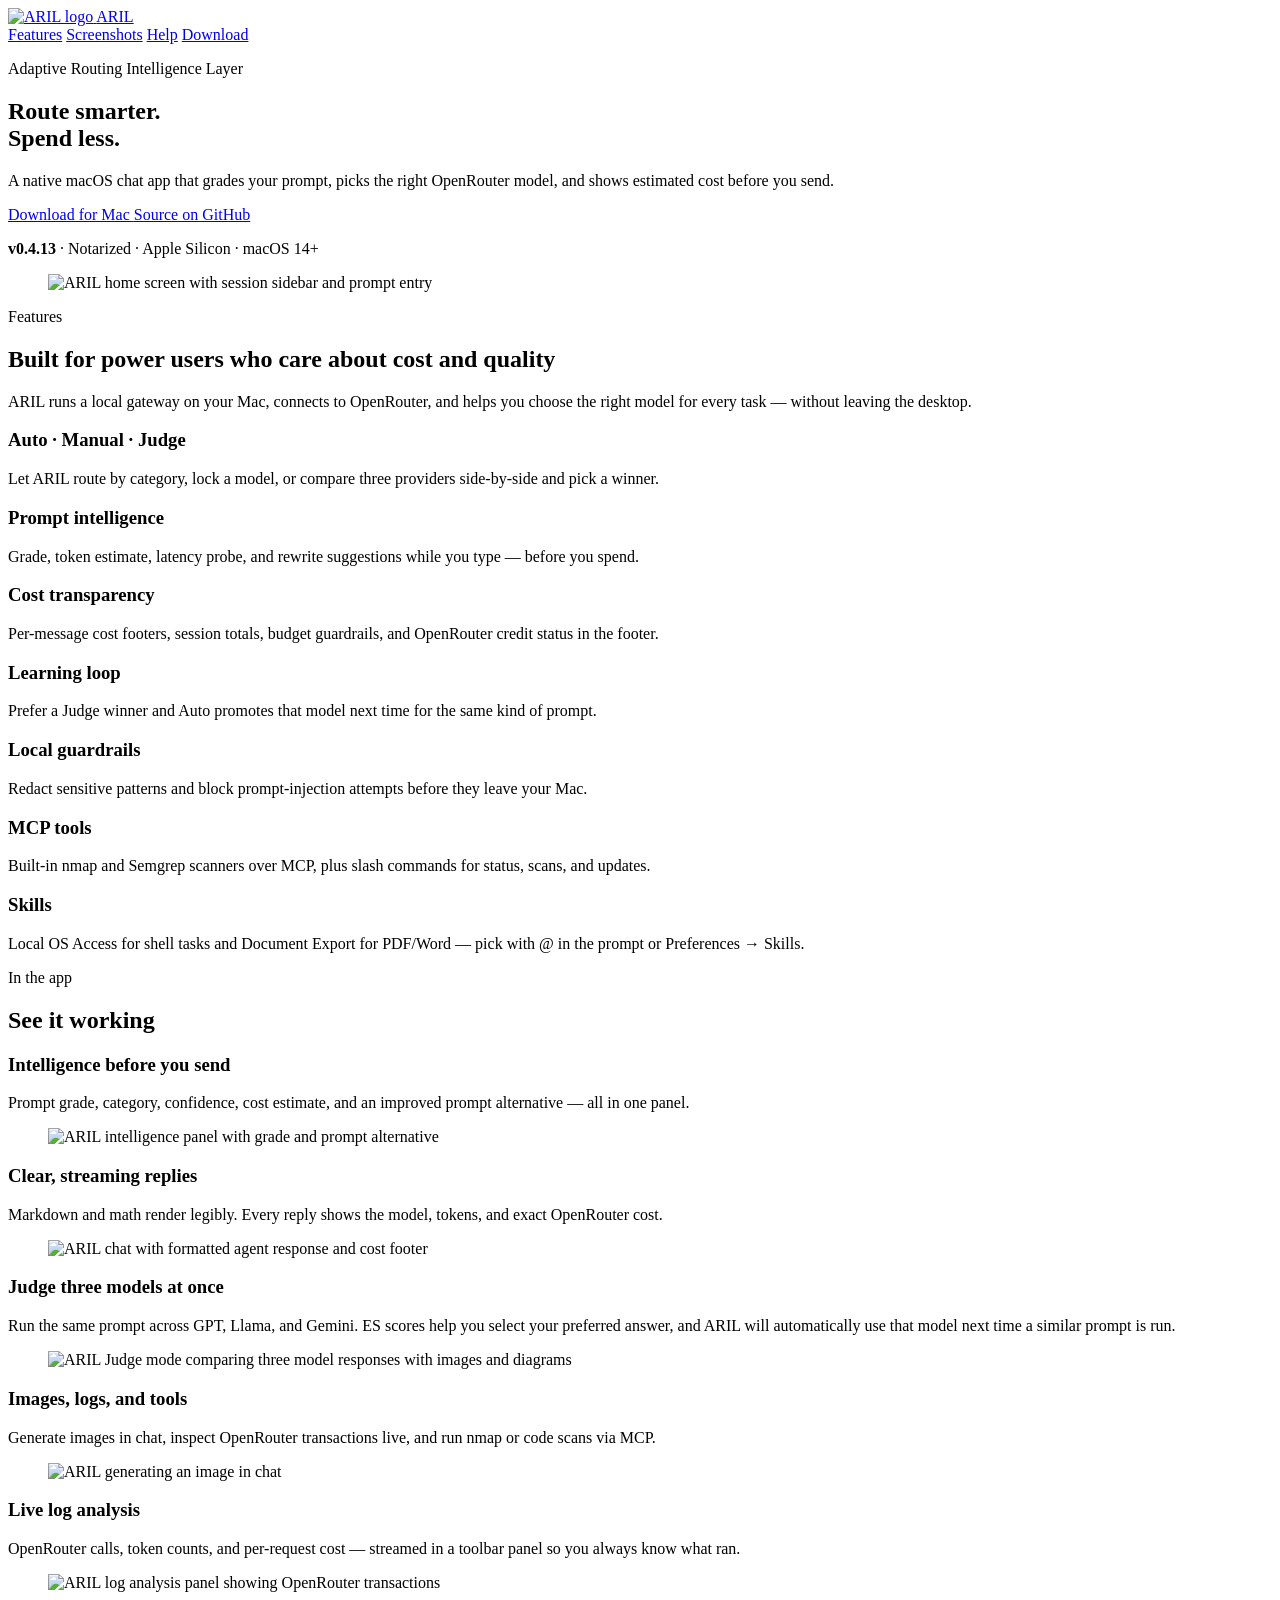
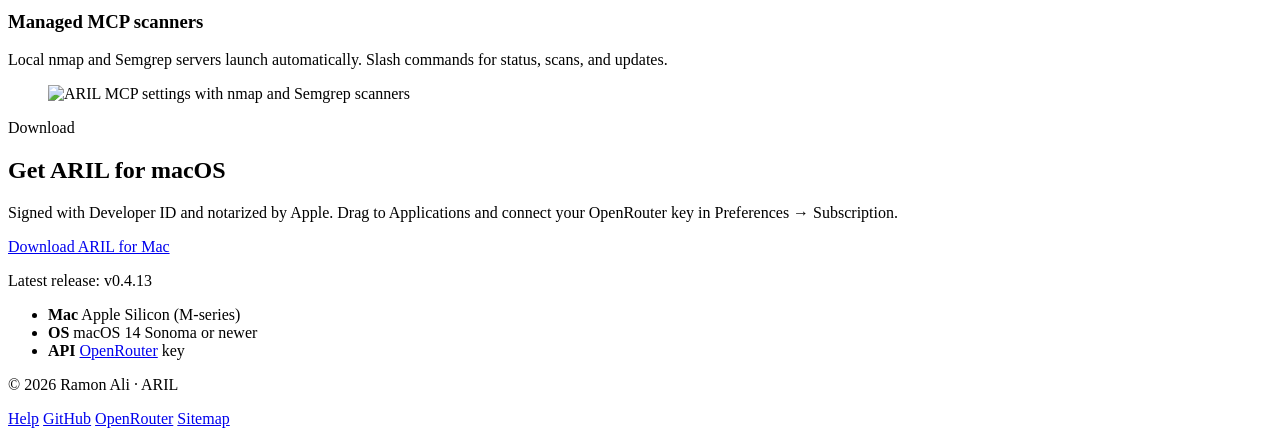
==== website/index.html @ 3b70982d "Bump to 0.4.13 with Incognito, slow-response fallback, and HTML previews. Ship sandboxed in-chat HTM" ====
<!DOCTYPE html>
<html lang="en">
<head>
  <meta charset="utf-8">
  <meta name="viewport" content="width=device-width, initial-scale=1">
  <title>ARIL — Adaptive Routing Intelligence Layer for macOS</title>
  <meta name="description" content="ARIL is a native macOS AI chat client that grades prompts, routes OpenRouter models, shows cost before you send, and includes local MCP tools. Download the notarized Apple Silicon release.">
  <meta name="keywords" content="ARIL, macOS AI chat, OpenRouter, model routing, prompt intelligence, MCP, Apple Silicon, notarized Mac app">
  <meta name="author" content="Ramon Ali">
  <meta name="robots" content="index, follow, max-image-preview:large, max-snippet:-1, max-video-preview:-1">
  <meta name="theme-color" content="#0b1220">
  <meta name="color-scheme" content="dark light">
  <link rel="canonical" href="https://aril.host/">

  <!-- Open Graph -->
  <meta property="og:site_name" content="ARIL">
  <meta property="og:locale" content="en_US">
  <meta property="og:title" content="ARIL — Adaptive Routing Intelligence Layer">
  <meta property="og:description" content="Native macOS AI chat with smart OpenRouter routing, cost transparency, prompt intelligence, and local MCP tools.">
  <meta property="og:type" content="website">
  <meta property="og:url" content="https://aril.host/">
  <meta property="og:image" content="https://aril.host/assets/screenshots/home.png">
  <meta property="og:image:secure_url" content="https://aril.host/assets/screenshots/home.png">
  <meta property="og:image:type" content="image/png">
  <meta property="og:image:width" content="1024">
  <meta property="og:image:height" content="624">
  <meta property="og:image:alt" content="ARIL home screen with session sidebar and prompt entry">

  <!-- Twitter / X -->
  <meta name="twitter:card" content="summary_large_image">
  <meta name="twitter:title" content="ARIL — Adaptive Routing Intelligence Layer">
  <meta name="twitter:description" content="Native macOS AI chat with smart OpenRouter routing, cost transparency, and local guardrails.">
  <meta name="twitter:image" content="https://aril.host/assets/screenshots/home.png">
  <meta name="twitter:image:alt" content="ARIL home screen with session sidebar and prompt entry">

  <link rel="icon" href="/assets/logo.png" type="image/png" sizes="256x256">
  <link rel="apple-touch-icon" href="/assets/logo.png">
  <link rel="sitemap" type="application/xml" title="Sitemap" href="/sitemap.xml">

  <link rel="preconnect" href="https://fonts.googleapis.com">
  <link rel="preconnect" href="https://fonts.gstatic.com" crossorigin>
  <link href="https://fonts.googleapis.com/css2?family=Inter:wght@400;500;600;700&display=swap" rel="stylesheet">
  <link rel="stylesheet" href="/css/site.css">

  <script type="application/ld+json">
  {
    "@context": "https://schema.org",
    "@graph": [
      {
        "@type": "WebSite",
        "@id": "https://aril.host/#website",
        "url": "https://aril.host/",
        "name": "ARIL",
        "description": "Adaptive Routing Intelligence Layer — native macOS AI chat with OpenRouter routing and cost transparency.",
        "publisher": { "@id": "https://aril.host/#organization" },
        "inLanguage": "en-US"
      },
      {
        "@type": "Organization",
        "@id": "https://aril.host/#organization",
        "name": "ARIL",
        "url": "https://aril.host/",
        "logo": {
          "@type": "ImageObject",
          "url": "https://aril.host/assets/logo.png",
          "width": 256,
          "height": 256
        },
        "sameAs": [
          "https://github.com/fizzball/ARIL"
        ]
      },
      {
        "@type": "SoftwareApplication",
        "@id": "https://aril.host/#app",
        "name": "ARIL",
        "alternateName": "Adaptive Routing Intelligence Layer",
        "applicationCategory": "DeveloperApplication",
        "applicationSubCategory": "AI Chat Client",
        "operatingSystem": "macOS 14 or later (Apple Silicon)",
        "url": "https://aril.host/",
        "downloadUrl": "https://aril.host/downloads/ARIL-latest.dmg",
        "screenshot": [
          "https://aril.host/assets/screenshots/home.png",
          "https://aril.host/assets/screenshots/intelligence.png",
          "https://aril.host/assets/screenshots/chat.png"
        ],
        "image": "https://aril.host/assets/screenshots/home.png",
        "description": "Native macOS chat client that grades prompts, routes OpenRouter models, shows estimated cost before you send, and includes local MCP tools.",
        "author": {
          "@type": "Person",
          "name": "Ramon Ali"
        },
        "offers": {
          "@type": "Offer",
          "price": "0",
          "priceCurrency": "USD",
          "availability": "https://schema.org/InStock",
          "url": "https://aril.host/downloads/ARIL-latest.dmg"
        },
        "softwareRequirements": "OpenRouter API key"
      }
    ]
  }
  </script>
</head>
<body>
  <header class="site-header">
    <div class="container">
      <a class="brand" href="/">
        <img src="/assets/logo.png" width="32" height="32" alt="ARIL logo">
        <span>ARIL</span>
      </a>
      <nav class="nav-actions" aria-label="Primary">
        <a class="nav-link hide-mobile" href="#features">Features</a>
        <a class="nav-link hide-mobile" href="#screenshots">Screenshots</a>
        <a class="nav-link hide-mobile" href="/help/">Help</a>
        <a class="btn btn-primary" href="#download" id="nav-download">Download</a>
      </nav>
    </div>
  </header>

  <main>
    <section class="hero">
      <div class="container hero-grid">
        <div class="hero-copy">
          <p class="hero-tagline">Adaptive Routing Intelligence Layer</p>
          <h1>Route smarter.<br>Spend less.</h1>
          <p class="hero-lead">
            A native macOS chat app that grades your prompt, picks the right OpenRouter model,
            and shows estimated cost before you send.
          </p>
          <div class="hero-cta">
            <a class="btn btn-primary" href="/downloads/ARIL-latest.dmg" id="hero-download">
              Download for Mac
            </a>
            <a class="btn btn-ghost" href="https://github.com/fizzball/ARIL" target="_blank" rel="noopener">Source on GitHub</a>
          </div>
          <p class="hero-meta">
            <strong id="version-label">v0.4.13</strong> · Notarized · Apple Silicon · macOS 14+
          </p>
        </div>
        <figure class="hero-shot">
          <img src="/assets/screenshots/home.png" alt="ARIL home screen with session sidebar and prompt entry" width="1280" height="800" loading="eager">
        </figure>
      </div>
    </section>

    <section id="features">
      <div class="container">
        <p class="section-label">Features</p>
        <h2 class="section-title">Built for power users who care about cost and quality</h2>
        <p class="section-lead">
          ARIL runs a local gateway on your Mac, connects to OpenRouter, and helps you choose
          the right model for every task — without leaving the desktop.
        </p>
        <div class="features-grid">
          <article class="feature-card">
            <h3>Auto · Manual · Judge</h3>
            <p>Let ARIL route by category, lock a model, or compare three providers side-by-side and pick a winner.</p>
          </article>
          <article class="feature-card">
            <h3>Prompt intelligence</h3>
            <p>Grade, token estimate, latency probe, and rewrite suggestions while you type — before you spend.</p>
          </article>
          <article class="feature-card">
            <h3>Cost transparency</h3>
            <p>Per-message cost footers, session totals, budget guardrails, and OpenRouter credit status in the footer.</p>
          </article>
          <article class="feature-card">
            <h3>Learning loop</h3>
            <p>Prefer a Judge winner and Auto promotes that model next time for the same kind of prompt.</p>
          </article>
          <article class="feature-card">
            <h3>Local guardrails</h3>
            <p>Redact sensitive patterns and block prompt-injection attempts before they leave your Mac.</p>
          </article>
          <article class="feature-card">
            <h3>MCP tools</h3>
            <p>Built-in nmap and Semgrep scanners over MCP, plus slash commands for status, scans, and updates.</p>
          </article>
          <article class="feature-card">
            <h3>Skills</h3>
            <p>Local OS Access for shell tasks and Document Export for PDF/Word — pick with @ in the prompt or Preferences → Skills.</p>
          </article>
        </div>
      </div>
    </section>

    <section id="screenshots">
      <div class="container">
        <p class="section-label">In the app</p>
        <h2 class="section-title">See it working</h2>

        <div class="showcase">
          <div class="showcase-copy">
            <h3>Intelligence before you send</h3>
            <p>Prompt grade, category, confidence, cost estimate, and an improved prompt alternative — all in one panel.</p>
          </div>
          <figure class="showcase-shot">
            <img src="/assets/screenshots/intelligence.png" alt="ARIL intelligence panel with grade and prompt alternative" loading="lazy">
          </figure>
        </div>

        <div class="showcase">
          <div class="showcase-copy">
            <h3>Clear, streaming replies</h3>
            <p>Markdown and math render legibly. Every reply shows the model, tokens, and exact OpenRouter cost.</p>
          </div>
          <figure class="showcase-shot">
            <img src="/assets/screenshots/chat.png" alt="ARIL chat with formatted agent response and cost footer" loading="lazy">
          </figure>
        </div>

        <div class="showcase">
          <div class="showcase-copy">
            <h3>Judge three models at once</h3>
            <p>Run the same prompt across GPT, Llama, and Gemini. ES scores help you select your preferred answer, and ARIL will automatically use that model next time a similar prompt is run.</p>
          </div>
          <figure class="showcase-shot">
            <img src="/assets/screenshots/judge.png?v=2" alt="ARIL Judge mode comparing three model responses with images and diagrams" loading="lazy">
          </figure>
        </div>

        <div class="showcase">
          <div class="showcase-copy">
            <h3>Images, logs, and tools</h3>
            <p>Generate images in chat, inspect OpenRouter transactions live, and run nmap or code scans via MCP.</p>
          </div>
          <figure class="showcase-shot">
            <img src="/assets/screenshots/images.png" alt="ARIL generating an image in chat" loading="lazy">
          </figure>
        </div>

        <div class="showcase">
          <div class="showcase-copy">
            <h3>Live log analysis</h3>
            <p>OpenRouter calls, token counts, and per-request cost — streamed in a toolbar panel so you always know what ran.</p>
          </div>
          <figure class="showcase-shot">
            <img src="/assets/screenshots/log-analysis.png" alt="ARIL log analysis panel showing OpenRouter transactions" loading="lazy">
          </figure>
        </div>

        <div class="showcase">
          <div class="showcase-copy">
            <h3>Managed MCP scanners</h3>
            <p>Local nmap and Semgrep servers launch automatically. Slash commands for status, scans, and updates.</p>
          </div>
          <figure class="showcase-shot">
            <img src="/assets/screenshots/mcp.png" alt="ARIL MCP settings with nmap and Semgrep scanners" loading="lazy">
          </figure>
        </div>
      </div>
    </section>

    <section class="download-band" id="download">
      <div class="container">
        <p class="section-label">Download</p>
        <h2 class="section-title">Get ARIL for macOS</h2>
        <p class="section-lead">
          Signed with Developer ID and notarized by Apple. Drag to Applications and connect
          your OpenRouter key in Preferences → Subscription.
        </p>
        <a class="btn btn-primary" href="/downloads/ARIL-latest.dmg" id="footer-download">
          Download ARIL for Mac
        </a>
        <p class="download-version">
          Latest release: <span id="download-version">v0.4.13</span>
        </p>
        <ul class="requirements">
          <li><strong>Mac</strong> Apple Silicon (M-series)</li>
          <li><strong>OS</strong> macOS 14 Sonoma or newer</li>
          <li><strong>API</strong> <a href="https://openrouter.ai/keys" target="_blank" rel="noopener">OpenRouter</a> key</li>
        </ul>
      </div>
    </section>
  </main>

  <footer class="site-footer">
    <div class="container footer-inner">
      <p>© 2026 Ramon Ali · ARIL</p>
      <nav class="footer-links" aria-label="Footer">
        <a href="/help/">Help</a>
        <a href="https://github.com/fizzball/ARIL" target="_blank" rel="noopener">GitHub</a>
        <a href="https://openrouter.ai" target="_blank" rel="noopener">OpenRouter</a>
        <a href="/sitemap.xml">Sitemap</a>
      </nav>
    </div>
  </footer>

  <script>
    fetch('/downloads/latest.json')
      .then(r => r.ok ? r.json() : null)
      .then(data => {
        if (!data || !data.version) return;
        const v = 'v' + data.version;
        document.getElementById('version-label').textContent = v;
        document.getElementById('download-version').textContent = v;
      })
      .catch(() => {});
  </script>
</body>
</html>
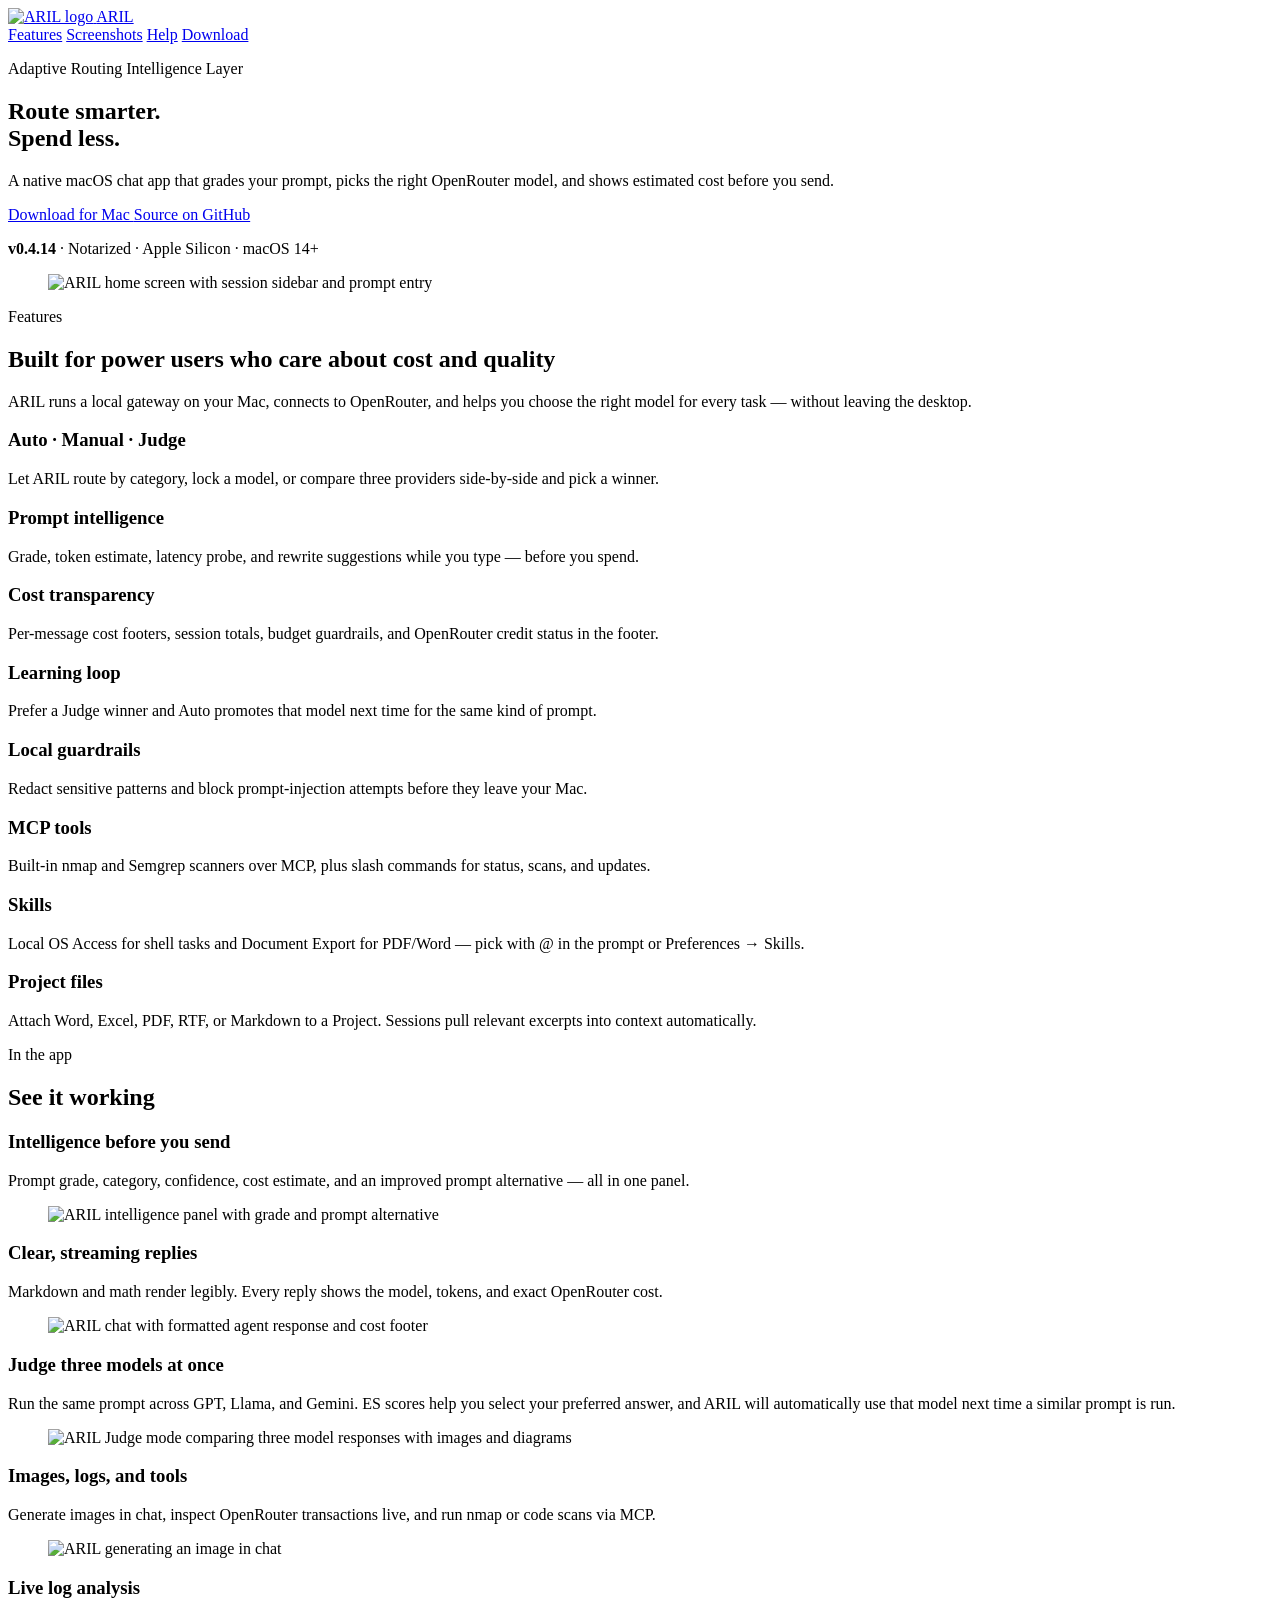
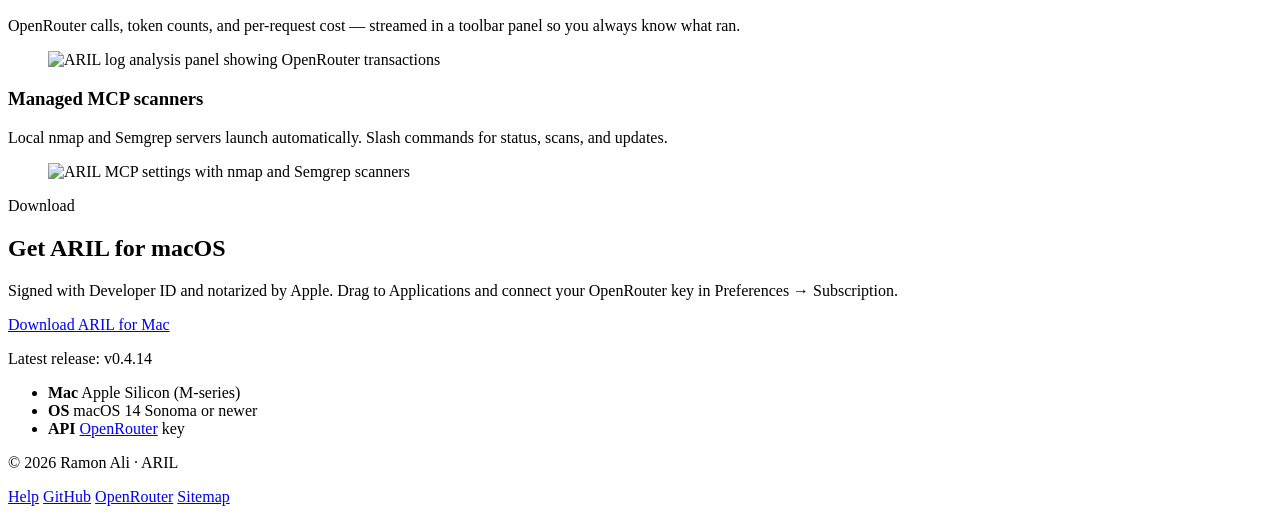
==== commit 1459bd7a: "Update aril.host for notarized 0.4.14 and Project files. Refresh version metadata, document project " ====
--- a/website/index.html
+++ b/website/index.html
@@ -19,8 +19,8 @@
   <meta property="og:description" content="Native macOS AI chat with smart OpenRouter routing, cost transparency, prompt intelligence, and local MCP tools.">
   <meta property="og:type" content="website">
   <meta property="og:url" content="https://aril.host/">
-  <meta property="og:image" content="https://aril.host/assets/screenshots/home.png">
-  <meta property="og:image:secure_url" content="https://aril.host/assets/screenshots/home.png">
+  <meta property="og:image" content="https://aril.host/assets/screenshots/home.jpg">
+  <meta property="og:image:secure_url" content="https://aril.host/assets/screenshots/home.jpg">
   <meta property="og:image:type" content="image/png">
   <meta property="og:image:width" content="1024">
   <meta property="og:image:height" content="624">
@@ -30,7 +30,7 @@
   <meta name="twitter:card" content="summary_large_image">
   <meta name="twitter:title" content="ARIL — Adaptive Routing Intelligence Layer">
   <meta name="twitter:description" content="Native macOS AI chat with smart OpenRouter routing, cost transparency, and local guardrails.">
-  <meta name="twitter:image" content="https://aril.host/assets/screenshots/home.png">
+  <meta name="twitter:image" content="https://aril.host/assets/screenshots/home.jpg">
   <meta name="twitter:image:alt" content="ARIL home screen with session sidebar and prompt entry">
 
   <link rel="icon" href="/assets/logo.png" type="image/png" sizes="256x256">
@@ -81,11 +81,11 @@
         "url": "https://aril.host/",
         "downloadUrl": "https://aril.host/downloads/ARIL-latest.dmg",
         "screenshot": [
-          "https://aril.host/assets/screenshots/home.png",
-          "https://aril.host/assets/screenshots/intelligence.png",
-          "https://aril.host/assets/screenshots/chat.png"
+          "https://aril.host/assets/screenshots/home.jpg",
+          "https://aril.host/assets/screenshots/intelligence.jpg",
+          "https://aril.host/assets/screenshots/chat.jpg"
         ],
-        "image": "https://aril.host/assets/screenshots/home.png",
+        "image": "https://aril.host/assets/screenshots/home.jpg",
         "description": "Native macOS chat client that grades prompts, routes OpenRouter models, shows estimated cost before you send, and includes local MCP tools.",
         "author": {
           "@type": "Person",
@@ -137,11 +137,11 @@
             <a class="btn btn-ghost" href="https://github.com/fizzball/ARIL" target="_blank" rel="noopener">Source on GitHub</a>
           </div>
           <p class="hero-meta">
-            <strong id="version-label">v0.4.13</strong> · Notarized · Apple Silicon · macOS 14+
+            <strong id="version-label">v0.4.14</strong> · Notarized · Apple Silicon · macOS 14+
           </p>
         </div>
         <figure class="hero-shot">
-          <img src="/assets/screenshots/home.png" alt="ARIL home screen with session sidebar and prompt entry" width="1280" height="800" loading="eager">
+          <img src="/assets/screenshots/home.jpg" alt="ARIL home screen with session sidebar and prompt entry" width="1280" height="800" loading="eager">
         </figure>
       </div>
     </section>
@@ -183,6 +183,10 @@
             <h3>Skills</h3>
             <p>Local OS Access for shell tasks and Document Export for PDF/Word — pick with @ in the prompt or Preferences → Skills.</p>
           </article>
+          <article class="feature-card">
+            <h3>Project files</h3>
+            <p>Attach Word, Excel, PDF, RTF, or Markdown to a Project. Sessions pull relevant excerpts into context automatically.</p>
+          </article>
         </div>
       </div>
     </section>
@@ -198,7 +202,7 @@
             <p>Prompt grade, category, confidence, cost estimate, and an improved prompt alternative — all in one panel.</p>
           </div>
           <figure class="showcase-shot">
-            <img src="/assets/screenshots/intelligence.png" alt="ARIL intelligence panel with grade and prompt alternative" loading="lazy">
+            <img src="/assets/screenshots/intelligence.jpg" alt="ARIL intelligence panel with grade and prompt alternative" loading="lazy">
           </figure>
         </div>
 
@@ -208,7 +212,7 @@
             <p>Markdown and math render legibly. Every reply shows the model, tokens, and exact OpenRouter cost.</p>
           </div>
           <figure class="showcase-shot">
-            <img src="/assets/screenshots/chat.png" alt="ARIL chat with formatted agent response and cost footer" loading="lazy">
+            <img src="/assets/screenshots/chat.jpg" alt="ARIL chat with formatted agent response and cost footer" loading="lazy">
           </figure>
         </div>
 
@@ -218,7 +222,7 @@
             <p>Run the same prompt across GPT, Llama, and Gemini. ES scores help you select your preferred answer, and ARIL will automatically use that model next time a similar prompt is run.</p>
           </div>
           <figure class="showcase-shot">
-            <img src="/assets/screenshots/judge.png?v=2" alt="ARIL Judge mode comparing three model responses with images and diagrams" loading="lazy">
+            <img src="/assets/screenshots/judge.jpg?v=2" alt="ARIL Judge mode comparing three model responses with images and diagrams" loading="lazy">
           </figure>
         </div>
 
@@ -228,7 +232,7 @@
             <p>Generate images in chat, inspect OpenRouter transactions live, and run nmap or code scans via MCP.</p>
           </div>
           <figure class="showcase-shot">
-            <img src="/assets/screenshots/images.png" alt="ARIL generating an image in chat" loading="lazy">
+            <img src="/assets/screenshots/images.jpg" alt="ARIL generating an image in chat" loading="lazy">
           </figure>
         </div>
 
@@ -238,7 +242,7 @@
             <p>OpenRouter calls, token counts, and per-request cost — streamed in a toolbar panel so you always know what ran.</p>
           </div>
           <figure class="showcase-shot">
-            <img src="/assets/screenshots/log-analysis.png" alt="ARIL log analysis panel showing OpenRouter transactions" loading="lazy">
+            <img src="/assets/screenshots/log-analysis.jpg" alt="ARIL log analysis panel showing OpenRouter transactions" loading="lazy">
           </figure>
         </div>
 
@@ -248,7 +252,7 @@
             <p>Local nmap and Semgrep servers launch automatically. Slash commands for status, scans, and updates.</p>
           </div>
           <figure class="showcase-shot">
-            <img src="/assets/screenshots/mcp.png" alt="ARIL MCP settings with nmap and Semgrep scanners" loading="lazy">
+            <img src="/assets/screenshots/mcp.jpg" alt="ARIL MCP settings with nmap and Semgrep scanners" loading="lazy">
           </figure>
         </div>
       </div>
@@ -266,7 +270,7 @@
           Download ARIL for Mac
         </a>
         <p class="download-version">
-          Latest release: <span id="download-version">v0.4.13</span>
+          Latest release: <span id="download-version">v0.4.14</span>
         </p>
         <ul class="requirements">
           <li><strong>Mac</strong> Apple Silicon (M-series)</li>
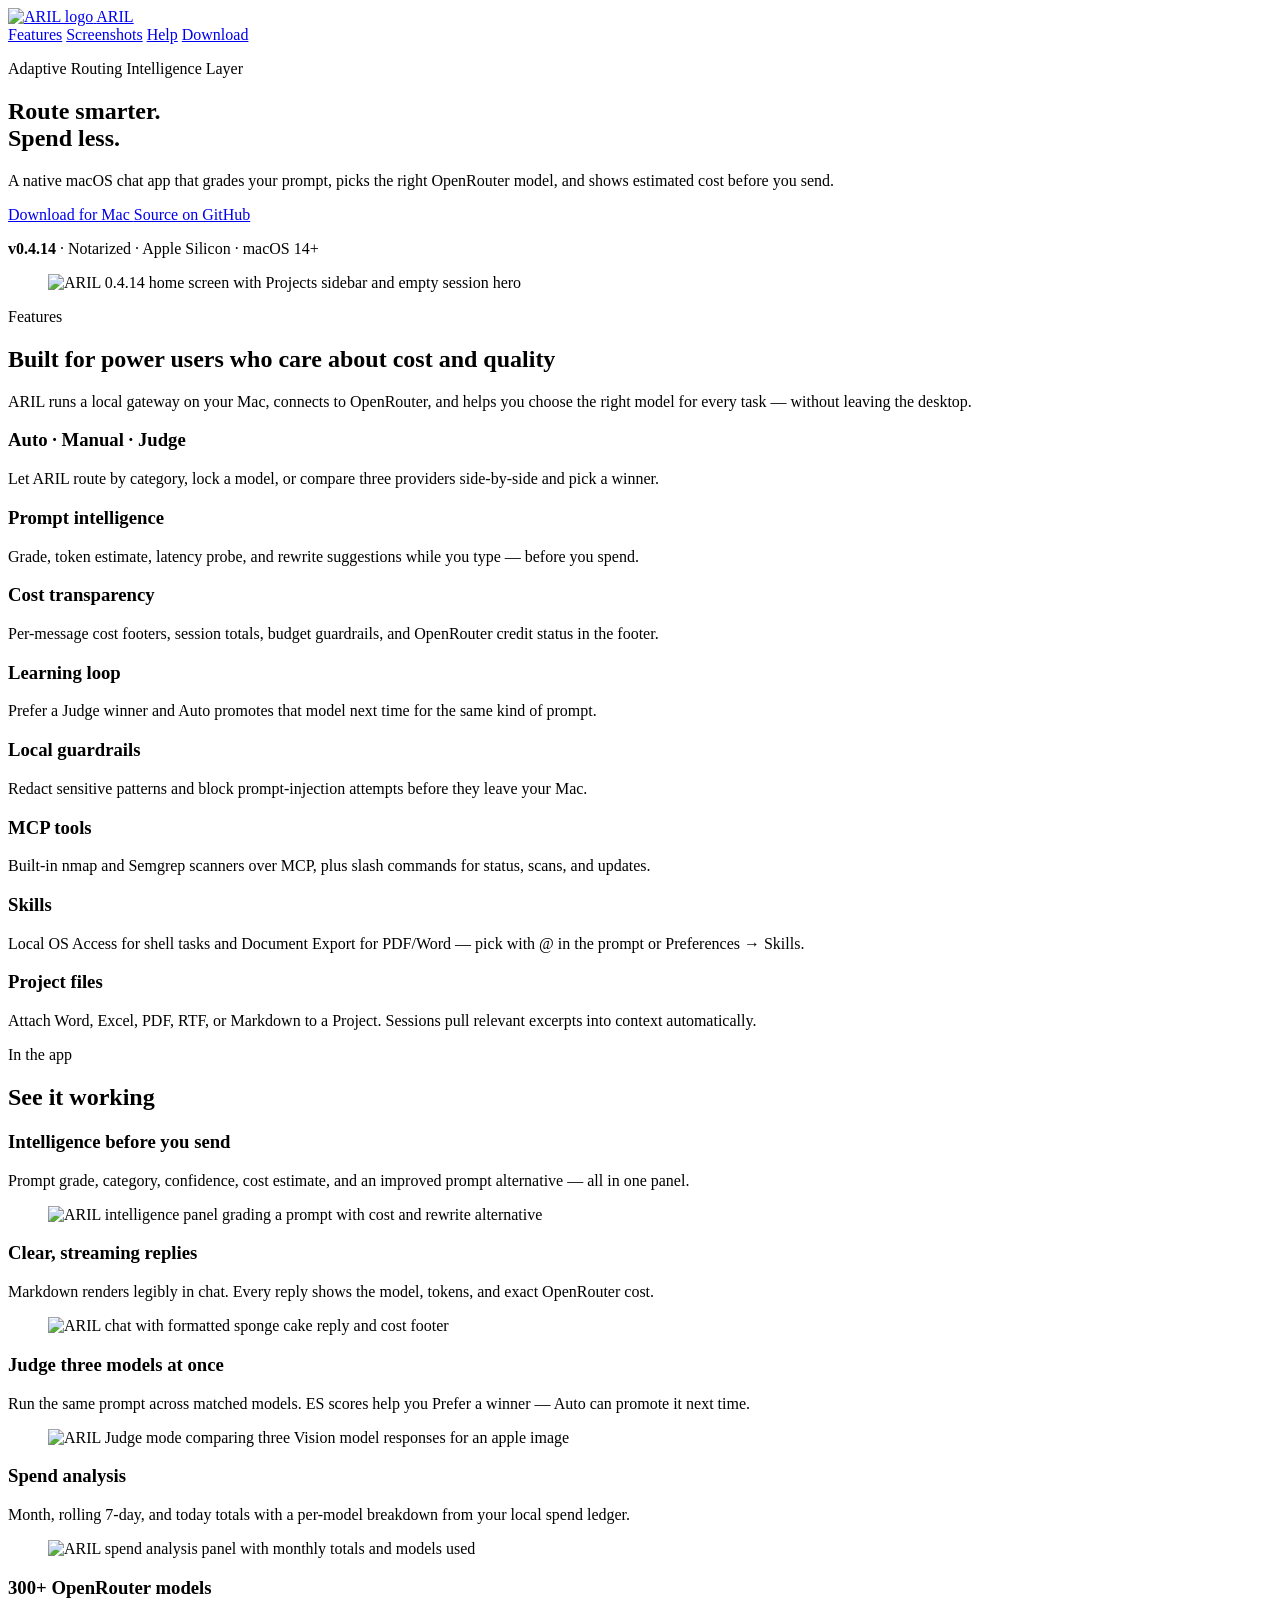
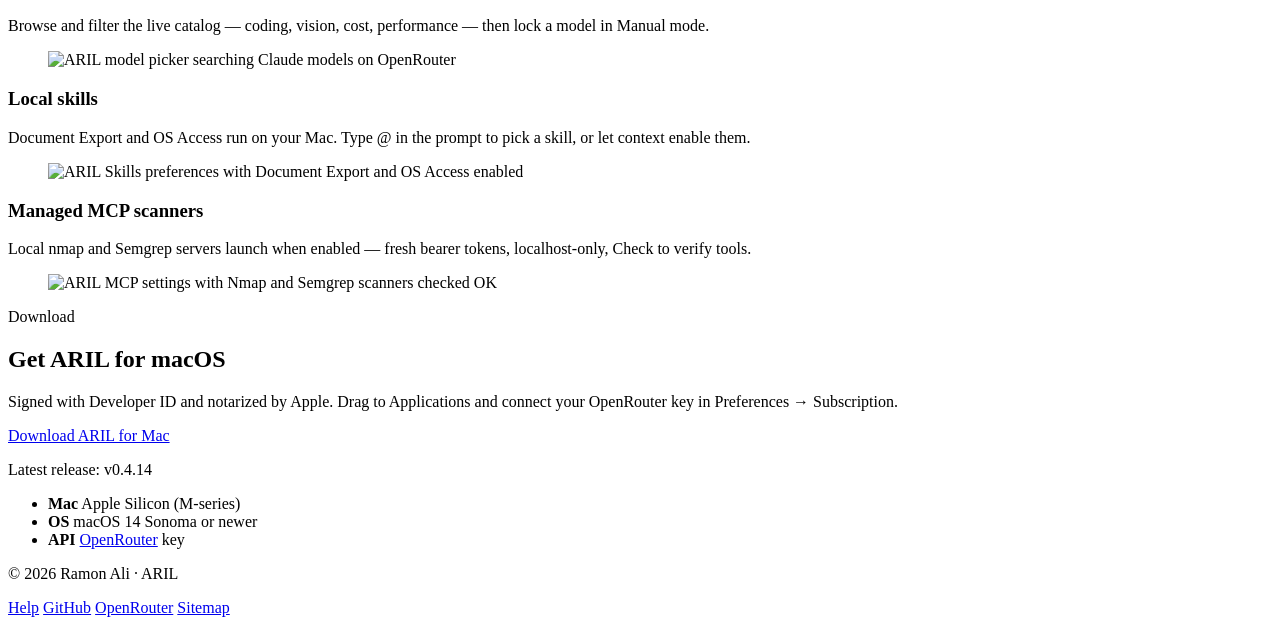
==== commit 61662cb2: "Refresh aril.host screenshots for ARIL 0.4.14. Replace showcase images with current product UI and a" ====
--- a/website/index.html
+++ b/website/index.html
@@ -21,17 +21,17 @@
   <meta property="og:url" content="https://aril.host/">
   <meta property="og:image" content="https://aril.host/assets/screenshots/home.jpg">
   <meta property="og:image:secure_url" content="https://aril.host/assets/screenshots/home.jpg">
-  <meta property="og:image:type" content="image/png">
+  <meta property="og:image:type" content="image/jpeg">
   <meta property="og:image:width" content="1024">
-  <meta property="og:image:height" content="624">
-  <meta property="og:image:alt" content="ARIL home screen with session sidebar and prompt entry">
+  <meta property="og:image:height" content="642">
+  <meta property="og:image:alt" content="ARIL 0.4.14 home screen with Projects sidebar and empty session hero">
 
   <!-- Twitter / X -->
   <meta name="twitter:card" content="summary_large_image">
   <meta name="twitter:title" content="ARIL — Adaptive Routing Intelligence Layer">
   <meta name="twitter:description" content="Native macOS AI chat with smart OpenRouter routing, cost transparency, and local guardrails.">
   <meta name="twitter:image" content="https://aril.host/assets/screenshots/home.jpg">
-  <meta name="twitter:image:alt" content="ARIL home screen with session sidebar and prompt entry">
+  <meta name="twitter:image:alt" content="ARIL 0.4.14 home screen with Projects sidebar and empty session hero">
 
   <link rel="icon" href="/assets/logo.png" type="image/png" sizes="256x256">
   <link rel="apple-touch-icon" href="/assets/logo.png">
@@ -83,9 +83,15 @@
         "screenshot": [
           "https://aril.host/assets/screenshots/home.jpg",
           "https://aril.host/assets/screenshots/intelligence.jpg",
-          "https://aril.host/assets/screenshots/chat.jpg"
+          "https://aril.host/assets/screenshots/chat.jpg",
+          "https://aril.host/assets/screenshots/judge.jpg",
+          "https://aril.host/assets/screenshots/spend.jpg",
+          "https://aril.host/assets/screenshots/models.jpg",
+          "https://aril.host/assets/screenshots/skills.jpg",
+          "https://aril.host/assets/screenshots/mcp.jpg"
         ],
         "image": "https://aril.host/assets/screenshots/home.jpg",
+        "softwareVersion": "0.4.14",
         "description": "Native macOS chat client that grades prompts, routes OpenRouter models, shows estimated cost before you send, and includes local MCP tools.",
         "author": {
           "@type": "Person",
@@ -141,7 +147,7 @@
           </p>
         </div>
         <figure class="hero-shot">
-          <img src="/assets/screenshots/home.jpg" alt="ARIL home screen with session sidebar and prompt entry" width="1280" height="800" loading="eager">
+          <img src="/assets/screenshots/home.jpg?v=0414" alt="ARIL 0.4.14 home screen with Projects sidebar and empty session hero" width="1024" height="642" loading="eager">
         </figure>
       </div>
     </section>
@@ -202,57 +208,67 @@
             <p>Prompt grade, category, confidence, cost estimate, and an improved prompt alternative — all in one panel.</p>
           </div>
           <figure class="showcase-shot">
-            <img src="/assets/screenshots/intelligence.jpg" alt="ARIL intelligence panel with grade and prompt alternative" loading="lazy">
+            <img src="/assets/screenshots/intelligence.jpg?v=0414" alt="ARIL intelligence panel grading a prompt with cost and rewrite alternative" loading="lazy" width="1024" height="642">
           </figure>
         </div>
 
         <div class="showcase">
           <div class="showcase-copy">
             <h3>Clear, streaming replies</h3>
-            <p>Markdown and math render legibly. Every reply shows the model, tokens, and exact OpenRouter cost.</p>
-          </div>
-          <figure class="showcase-shot">
-            <img src="/assets/screenshots/chat.jpg" alt="ARIL chat with formatted agent response and cost footer" loading="lazy">
+            <p>Markdown renders legibly in chat. Every reply shows the model, tokens, and exact OpenRouter cost.</p>
+          </div>
+          <figure class="showcase-shot">
+            <img src="/assets/screenshots/chat.jpg?v=0414" alt="ARIL chat with formatted sponge cake reply and cost footer" loading="lazy" width="1024" height="642">
           </figure>
         </div>
 
         <div class="showcase">
           <div class="showcase-copy">
             <h3>Judge three models at once</h3>
-            <p>Run the same prompt across GPT, Llama, and Gemini. ES scores help you select your preferred answer, and ARIL will automatically use that model next time a similar prompt is run.</p>
-          </div>
-          <figure class="showcase-shot">
-            <img src="/assets/screenshots/judge.jpg?v=2" alt="ARIL Judge mode comparing three model responses with images and diagrams" loading="lazy">
-          </figure>
-        </div>
-
-        <div class="showcase">
-          <div class="showcase-copy">
-            <h3>Images, logs, and tools</h3>
-            <p>Generate images in chat, inspect OpenRouter transactions live, and run nmap or code scans via MCP.</p>
-          </div>
-          <figure class="showcase-shot">
-            <img src="/assets/screenshots/images.jpg" alt="ARIL generating an image in chat" loading="lazy">
-          </figure>
-        </div>
-
-        <div class="showcase">
-          <div class="showcase-copy">
-            <h3>Live log analysis</h3>
-            <p>OpenRouter calls, token counts, and per-request cost — streamed in a toolbar panel so you always know what ran.</p>
-          </div>
-          <figure class="showcase-shot">
-            <img src="/assets/screenshots/log-analysis.jpg" alt="ARIL log analysis panel showing OpenRouter transactions" loading="lazy">
+            <p>Run the same prompt across matched models. ES scores help you Prefer a winner — Auto can promote it next time.</p>
+          </div>
+          <figure class="showcase-shot">
+            <img src="/assets/screenshots/judge.jpg?v=0414" alt="ARIL Judge mode comparing three Vision model responses for an apple image" loading="lazy" width="1024" height="642">
+          </figure>
+        </div>
+
+        <div class="showcase">
+          <div class="showcase-copy">
+            <h3>Spend analysis</h3>
+            <p>Month, rolling 7-day, and today totals with a per-model breakdown from your local spend ledger.</p>
+          </div>
+          <figure class="showcase-shot">
+            <img src="/assets/screenshots/spend.jpg?v=0414" alt="ARIL spend analysis panel with monthly totals and models used" loading="lazy" width="1024" height="642">
+          </figure>
+        </div>
+
+        <div class="showcase">
+          <div class="showcase-copy">
+            <h3>300+ OpenRouter models</h3>
+            <p>Browse and filter the live catalog — coding, vision, cost, performance — then lock a model in Manual mode.</p>
+          </div>
+          <figure class="showcase-shot">
+            <img src="/assets/screenshots/models.jpg?v=0414" alt="ARIL model picker searching Claude models on OpenRouter" loading="lazy" width="1024" height="642">
+          </figure>
+        </div>
+
+        <div class="showcase">
+          <div class="showcase-copy">
+            <h3>Local skills</h3>
+            <p>Document Export and OS Access run on your Mac. Type @ in the prompt to pick a skill, or let context enable them.</p>
+          </div>
+          <figure class="showcase-shot">
+            <img src="/assets/screenshots/skills.jpg?v=0414" alt="ARIL Skills preferences with Document Export and OS Access enabled" loading="lazy" width="721" height="782">
           </figure>
         </div>
 
         <div class="showcase">
           <div class="showcase-copy">
             <h3>Managed MCP scanners</h3>
-            <p>Local nmap and Semgrep servers launch automatically. Slash commands for status, scans, and updates.</p>
-          </div>
-          <figure class="showcase-shot">
-            <img src="/assets/screenshots/mcp.jpg" alt="ARIL MCP settings with nmap and Semgrep scanners" loading="lazy">
+            <p>Local nmap and Semgrep servers launch when enabled — fresh bearer tokens, localhost-only, Check to verify tools.</p>
+          </div>
+          <figure class="showcase-shot">
+            <img src="/assets/screenshots/mcp.jpg?v=0414" alt="ARIL MCP settings with Nmap and Semgrep scanners checked OK" loading="lazy" width="721" height="782">
           </figure>
         </div>
       </div>
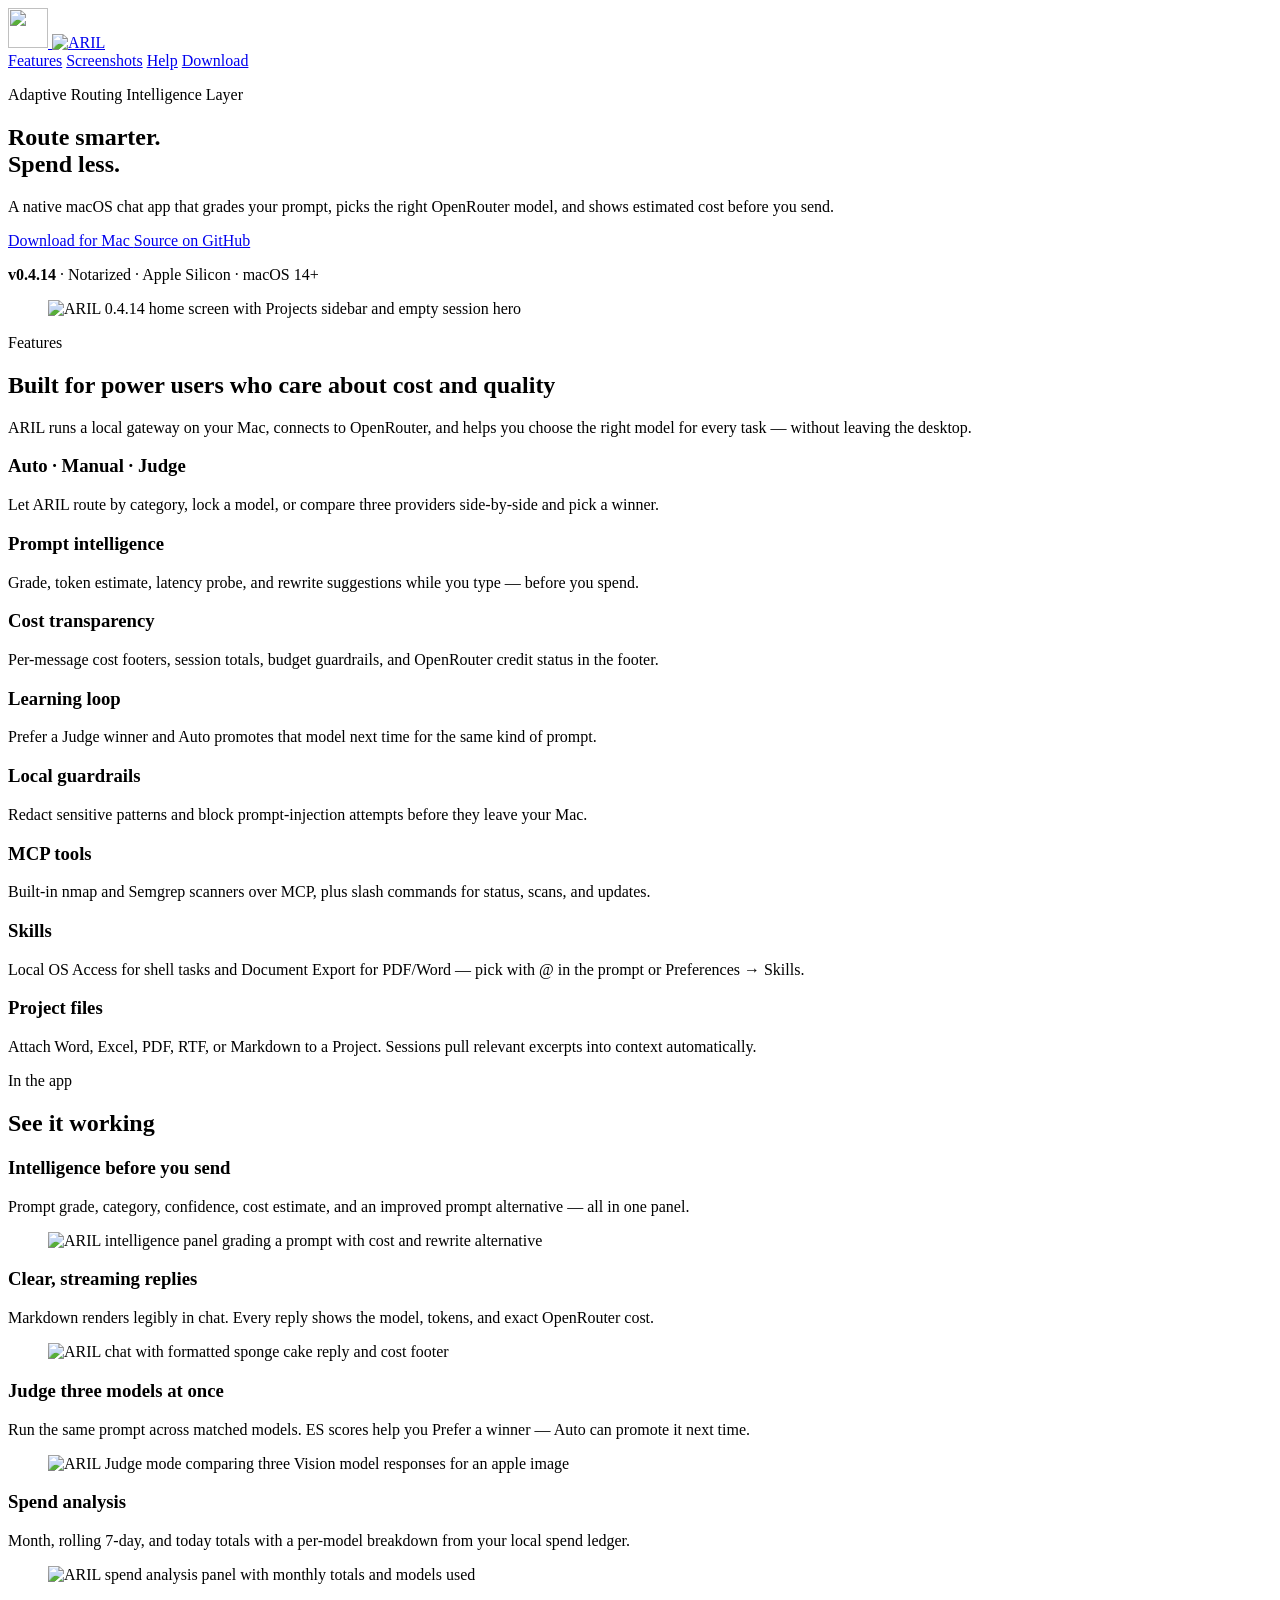
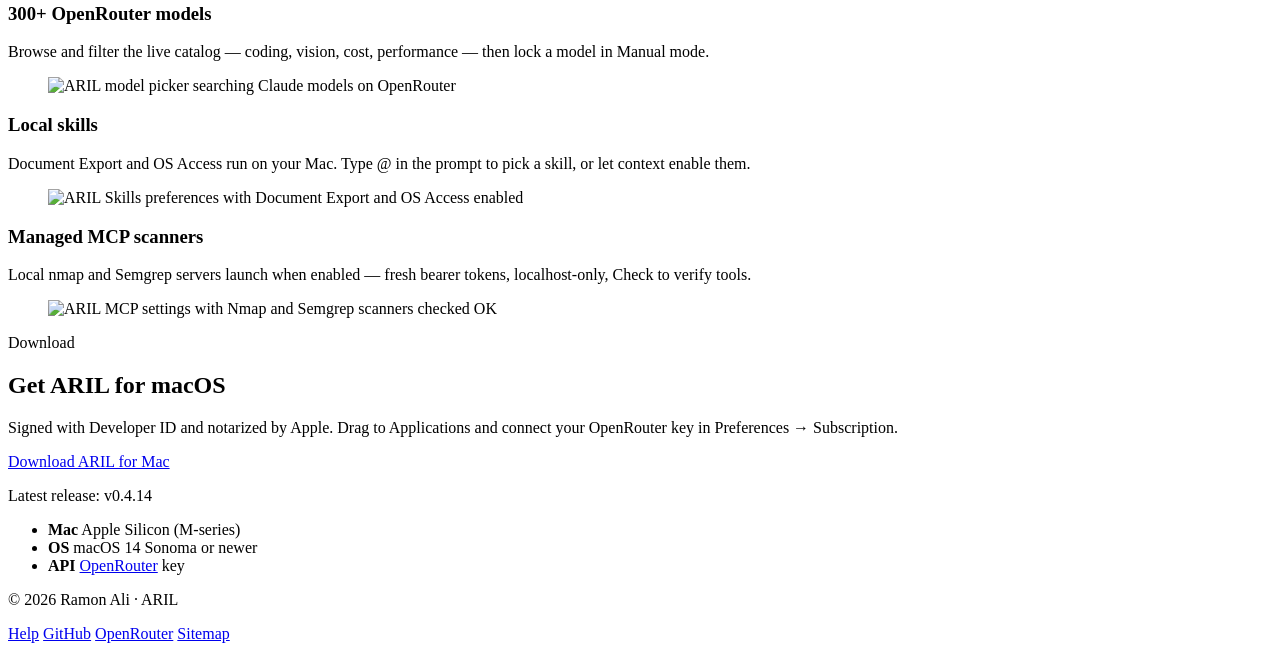
==== commit b9a25cb3: "Use the cyan ARIL wordmark in the app hero, title bar, About, and site header. Co-authored-by: Curso" ====
--- a/website/index.html
+++ b/website/index.html
@@ -40,7 +40,7 @@
   <link rel="preconnect" href="https://fonts.googleapis.com">
   <link rel="preconnect" href="https://fonts.gstatic.com" crossorigin>
   <link href="https://fonts.googleapis.com/css2?family=Inter:wght@400;500;600;700&display=swap" rel="stylesheet">
-  <link rel="stylesheet" href="/css/site.css">
+  <link rel="stylesheet" href="/css/site.css?v=0414e">
 
   <script type="application/ld+json">
   {
@@ -113,9 +113,9 @@
 <body>
   <header class="site-header">
     <div class="container">
-      <a class="brand" href="/">
-        <img src="/assets/logo.png" width="32" height="32" alt="ARIL logo">
-        <span>ARIL</span>
+      <a class="brand" href="/" aria-label="ARIL home">
+        <img class="brand-mark" src="/assets/logo.png" width="40" height="40" alt="">
+        <img class="brand-wordmark" src="/assets/wordmark.png" width="238" height="79" alt="ARIL">
       </a>
       <nav class="nav-actions" aria-label="Primary">
         <a class="nav-link hide-mobile" href="#features">Features</a>
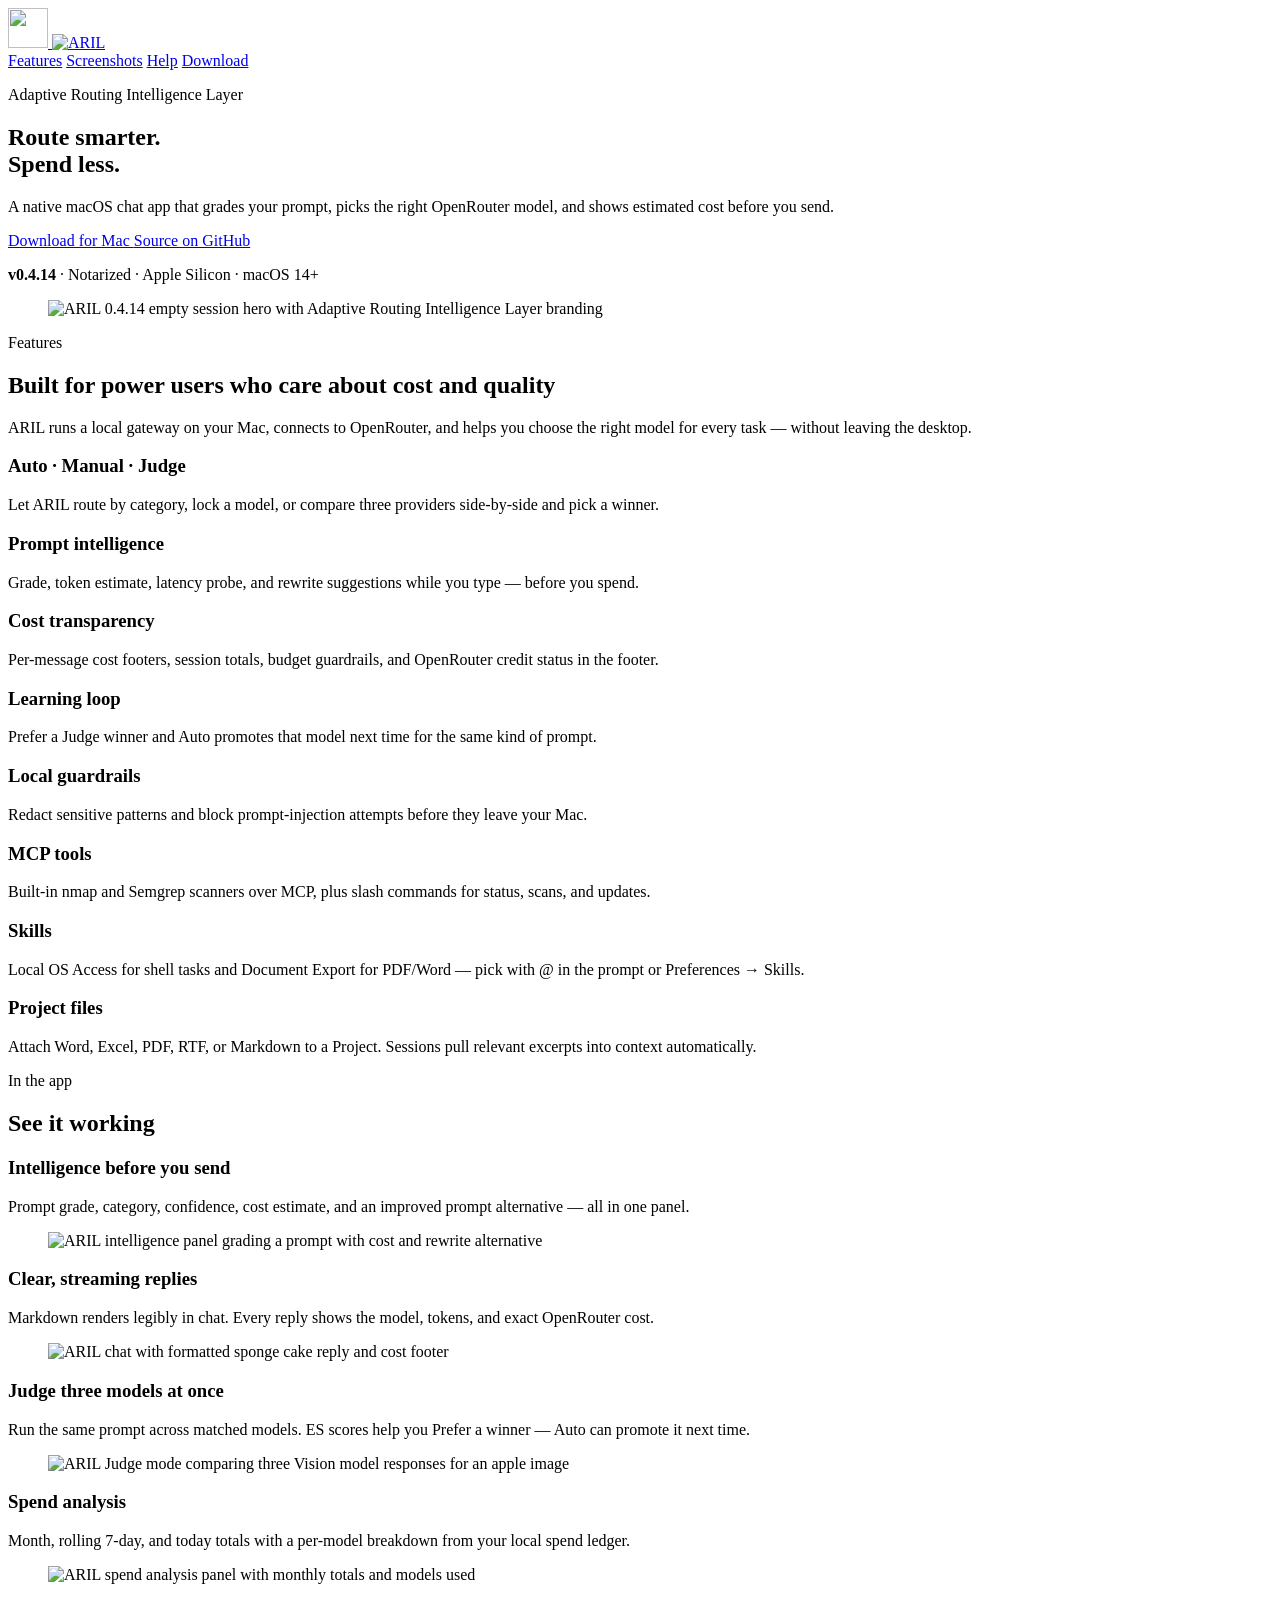
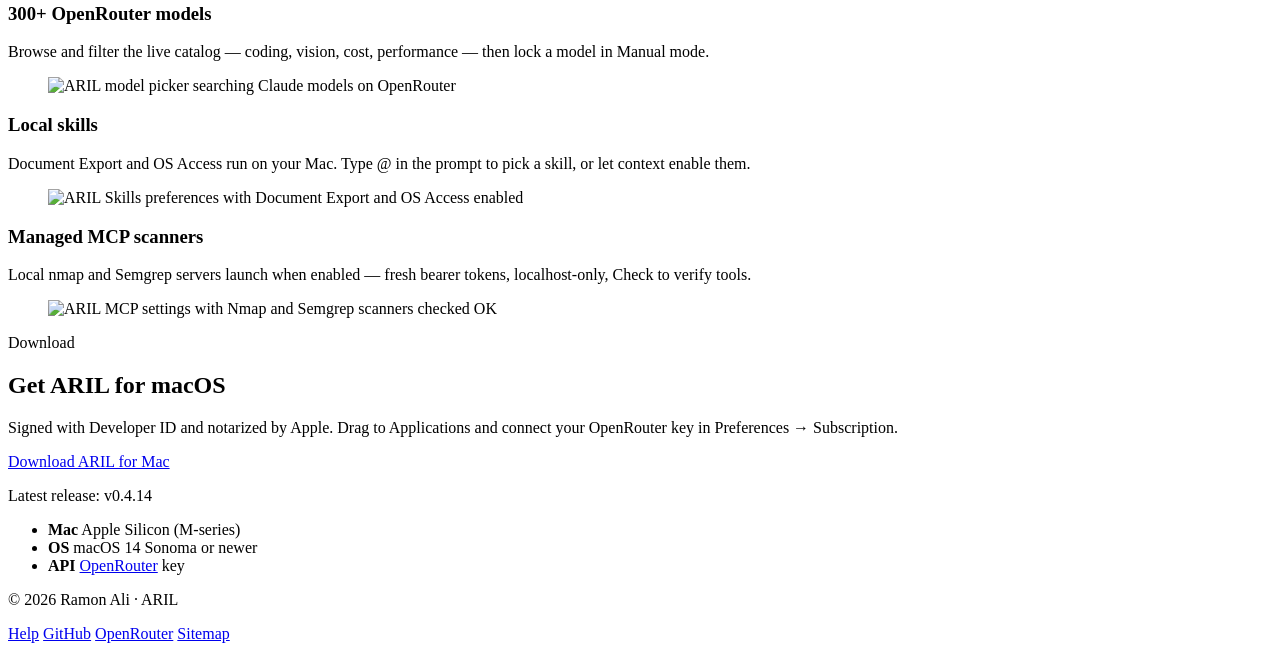
==== commit 96fb3848: "Hide the duplicate ARIL title when the sidebar collapses, and refresh the site hero screenshot. Co-a" ====
--- a/website/index.html
+++ b/website/index.html
@@ -23,15 +23,15 @@
   <meta property="og:image:secure_url" content="https://aril.host/assets/screenshots/home.jpg">
   <meta property="og:image:type" content="image/jpeg">
   <meta property="og:image:width" content="1024">
-  <meta property="og:image:height" content="642">
-  <meta property="og:image:alt" content="ARIL 0.4.14 home screen with Projects sidebar and empty session hero">
+  <meta property="og:image:height" content="567">
+  <meta property="og:image:alt" content="ARIL 0.4.14 empty session hero with Adaptive Routing Intelligence Layer branding">
 
   <!-- Twitter / X -->
   <meta name="twitter:card" content="summary_large_image">
   <meta name="twitter:title" content="ARIL — Adaptive Routing Intelligence Layer">
   <meta name="twitter:description" content="Native macOS AI chat with smart OpenRouter routing, cost transparency, and local guardrails.">
   <meta name="twitter:image" content="https://aril.host/assets/screenshots/home.jpg">
-  <meta name="twitter:image:alt" content="ARIL 0.4.14 home screen with Projects sidebar and empty session hero">
+  <meta name="twitter:image:alt" content="ARIL 0.4.14 empty session hero with Adaptive Routing Intelligence Layer branding">
 
   <link rel="icon" href="/assets/logo.png" type="image/png" sizes="256x256">
   <link rel="apple-touch-icon" href="/assets/logo.png">
@@ -147,7 +147,7 @@
           </p>
         </div>
         <figure class="hero-shot">
-          <img src="/assets/screenshots/home.jpg?v=0414" alt="ARIL 0.4.14 home screen with Projects sidebar and empty session hero" width="1024" height="642" loading="eager">
+          <img src="/assets/screenshots/home.jpg?v=0414f" alt="ARIL 0.4.14 empty session hero with Adaptive Routing Intelligence Layer branding" width="1024" height="567" loading="eager">
         </figure>
       </div>
     </section>
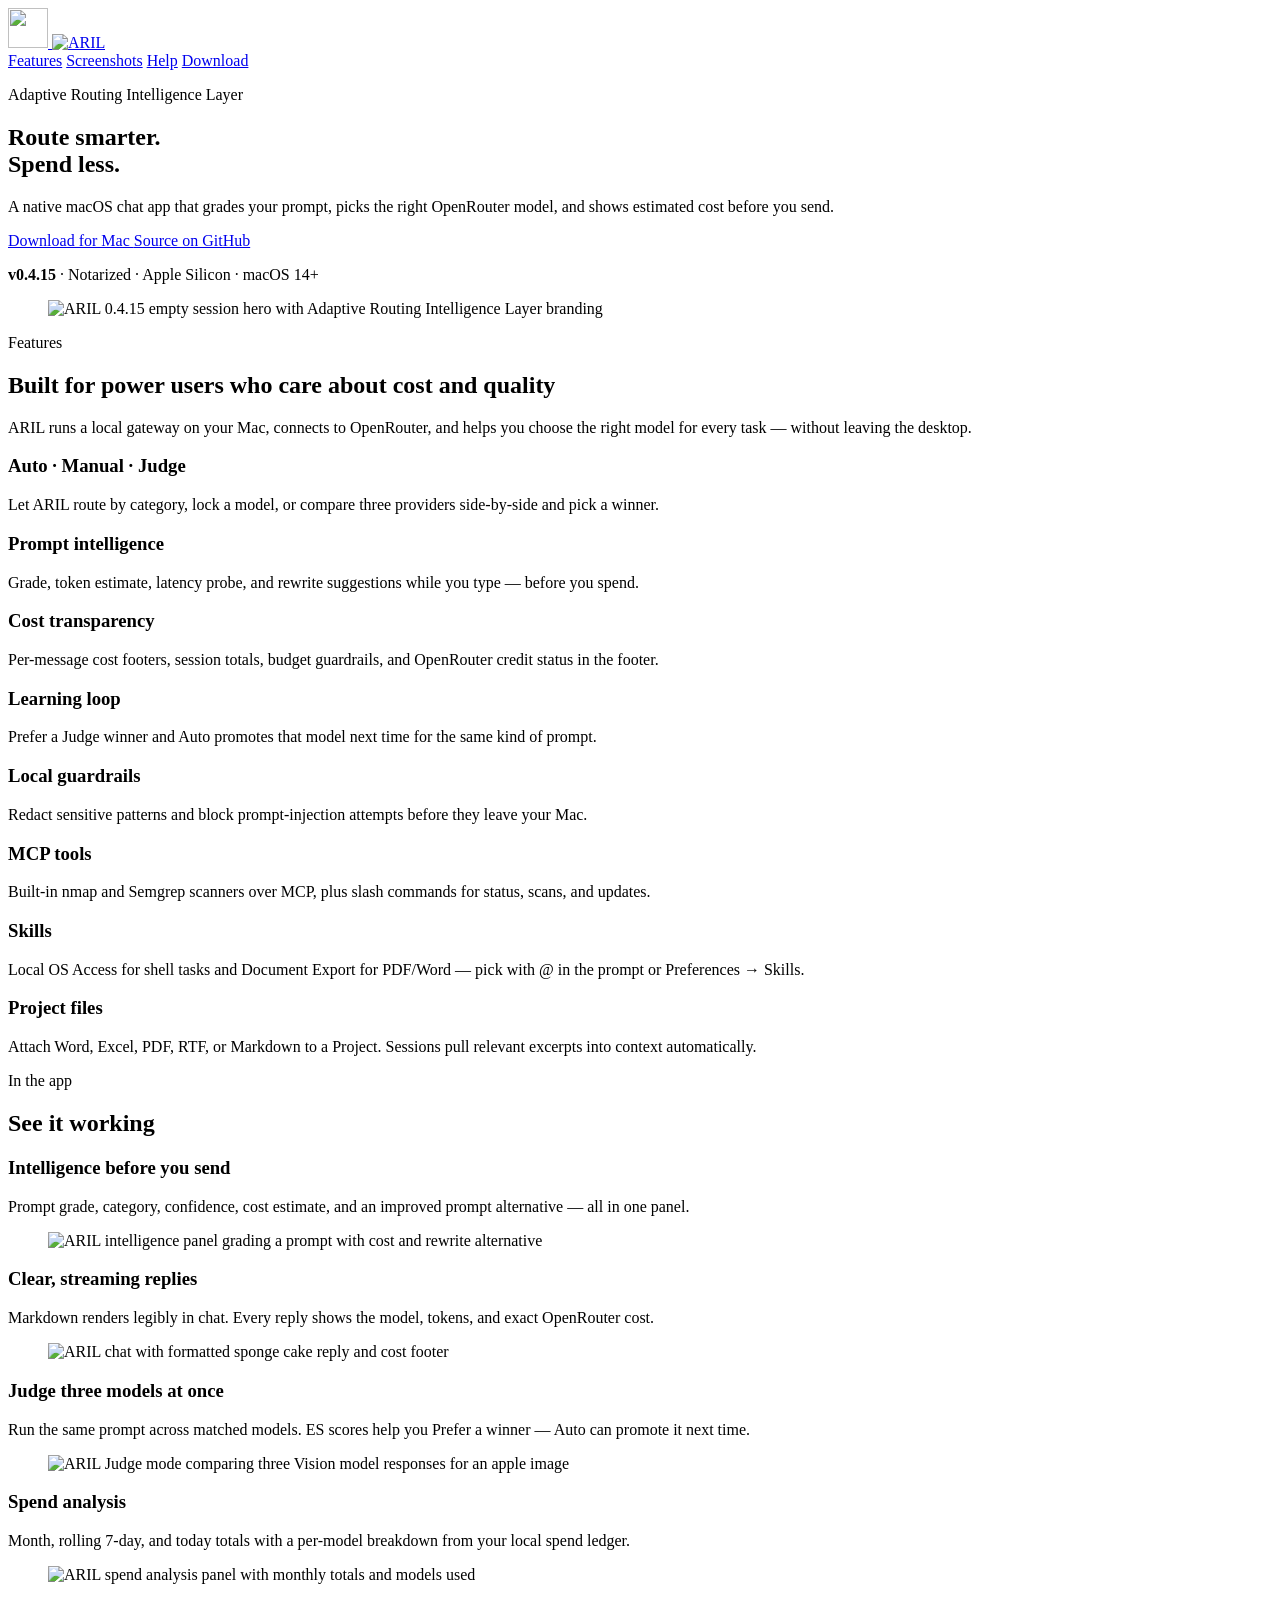
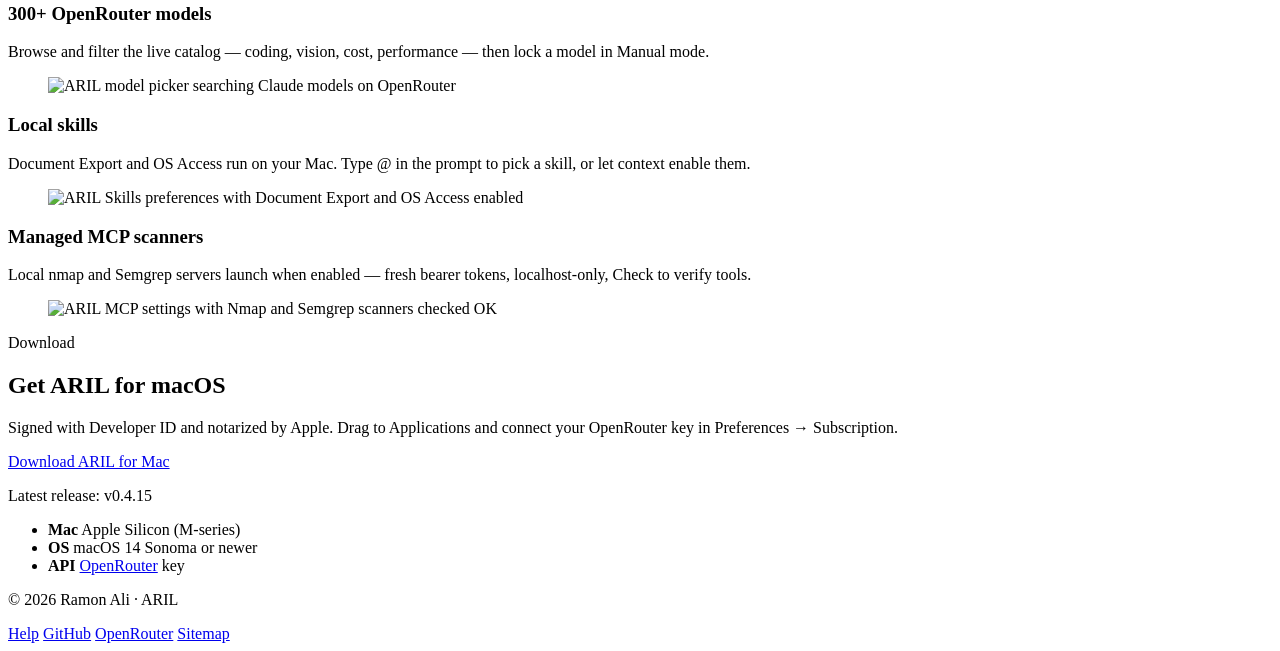
==== commit 851cb885: "[release] Publish notarized 0.4.15 with wordmark branding and sidebar memory. Co-authored-by: Cursor" ====
--- a/website/index.html
+++ b/website/index.html
@@ -24,14 +24,14 @@
   <meta property="og:image:type" content="image/jpeg">
   <meta property="og:image:width" content="1024">
   <meta property="og:image:height" content="567">
-  <meta property="og:image:alt" content="ARIL 0.4.14 empty session hero with Adaptive Routing Intelligence Layer branding">
+  <meta property="og:image:alt" content="ARIL 0.4.15 empty session hero with Adaptive Routing Intelligence Layer branding">
 
   <!-- Twitter / X -->
   <meta name="twitter:card" content="summary_large_image">
   <meta name="twitter:title" content="ARIL — Adaptive Routing Intelligence Layer">
   <meta name="twitter:description" content="Native macOS AI chat with smart OpenRouter routing, cost transparency, and local guardrails.">
   <meta name="twitter:image" content="https://aril.host/assets/screenshots/home.jpg">
-  <meta name="twitter:image:alt" content="ARIL 0.4.14 empty session hero with Adaptive Routing Intelligence Layer branding">
+  <meta name="twitter:image:alt" content="ARIL 0.4.15 empty session hero with Adaptive Routing Intelligence Layer branding">
 
   <link rel="icon" href="/assets/logo.png" type="image/png" sizes="256x256">
   <link rel="apple-touch-icon" href="/assets/logo.png">
@@ -91,7 +91,7 @@
           "https://aril.host/assets/screenshots/mcp.jpg"
         ],
         "image": "https://aril.host/assets/screenshots/home.jpg",
-        "softwareVersion": "0.4.14",
+        "softwareVersion": "0.4.15",
         "description": "Native macOS chat client that grades prompts, routes OpenRouter models, shows estimated cost before you send, and includes local MCP tools.",
         "author": {
           "@type": "Person",
@@ -143,11 +143,11 @@
             <a class="btn btn-ghost" href="https://github.com/fizzball/ARIL" target="_blank" rel="noopener">Source on GitHub</a>
           </div>
           <p class="hero-meta">
-            <strong id="version-label">v0.4.14</strong> · Notarized · Apple Silicon · macOS 14+
+            <strong id="version-label">v0.4.15</strong> · Notarized · Apple Silicon · macOS 14+
           </p>
         </div>
         <figure class="hero-shot">
-          <img src="/assets/screenshots/home.jpg?v=0414f" alt="ARIL 0.4.14 empty session hero with Adaptive Routing Intelligence Layer branding" width="1024" height="567" loading="eager">
+          <img src="/assets/screenshots/home.jpg?v=0414f" alt="ARIL 0.4.15 empty session hero with Adaptive Routing Intelligence Layer branding" width="1024" height="567" loading="eager">
         </figure>
       </div>
     </section>
@@ -286,7 +286,7 @@
           Download ARIL for Mac
         </a>
         <p class="download-version">
-          Latest release: <span id="download-version">v0.4.14</span>
+          Latest release: <span id="download-version">v0.4.15</span>
         </p>
         <ul class="requirements">
           <li><strong>Mac</strong> Apple Silicon (M-series)</li>
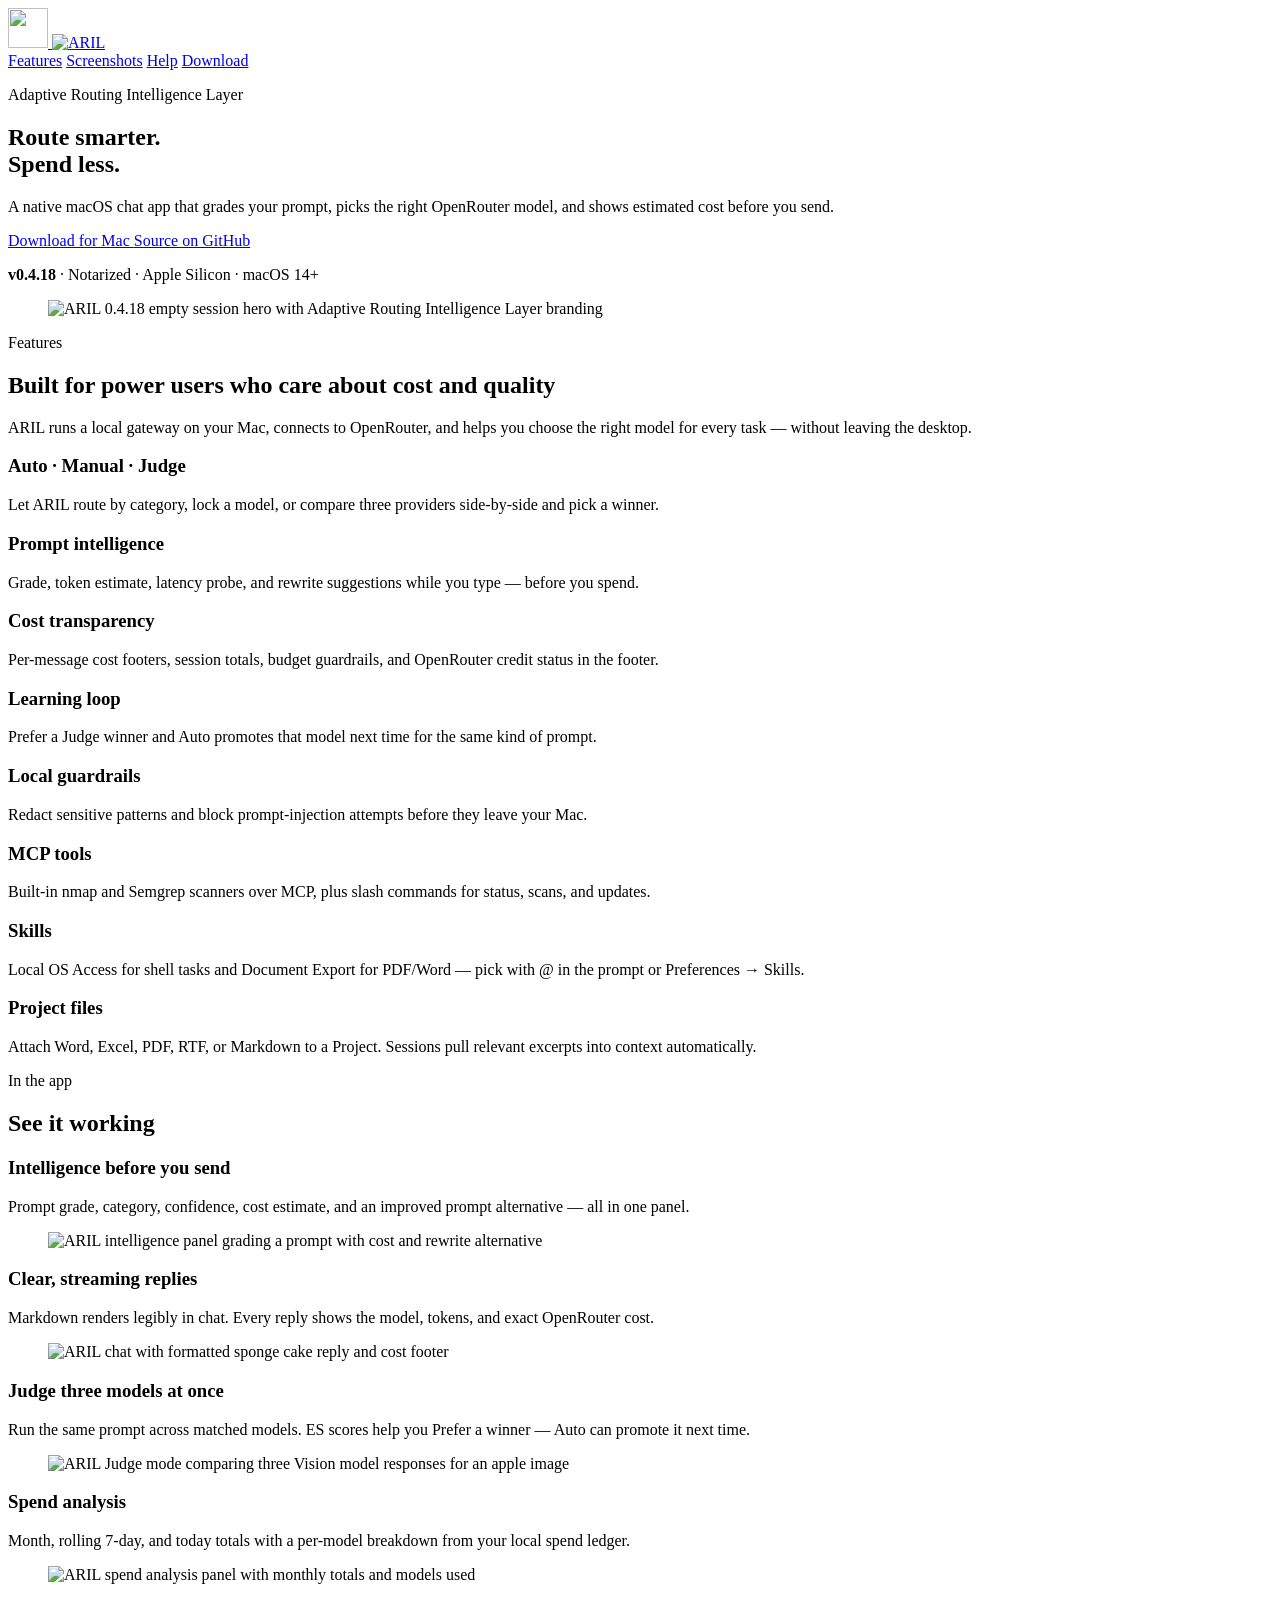
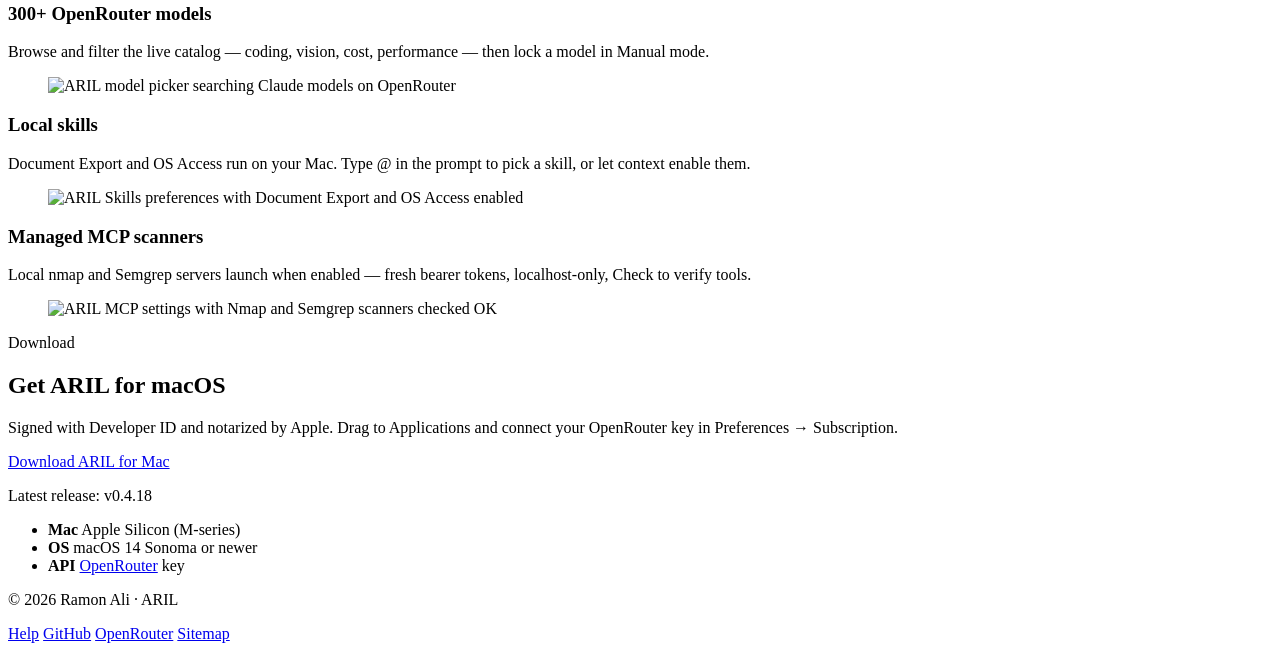
==== commit 32f1648e: "Update aril.host to ARIL 0.4.18 build 96. Refresh download metadata and page fallbacks so the site m" ====
--- a/website/index.html
+++ b/website/index.html
@@ -24,14 +24,14 @@
   <meta property="og:image:type" content="image/jpeg">
   <meta property="og:image:width" content="1024">
   <meta property="og:image:height" content="567">
-  <meta property="og:image:alt" content="ARIL 0.4.15 empty session hero with Adaptive Routing Intelligence Layer branding">
+  <meta property="og:image:alt" content="ARIL 0.4.18 empty session hero with Adaptive Routing Intelligence Layer branding">
 
   <!-- Twitter / X -->
   <meta name="twitter:card" content="summary_large_image">
   <meta name="twitter:title" content="ARIL — Adaptive Routing Intelligence Layer">
   <meta name="twitter:description" content="Native macOS AI chat with smart OpenRouter routing, cost transparency, and local guardrails.">
   <meta name="twitter:image" content="https://aril.host/assets/screenshots/home.jpg">
-  <meta name="twitter:image:alt" content="ARIL 0.4.15 empty session hero with Adaptive Routing Intelligence Layer branding">
+  <meta name="twitter:image:alt" content="ARIL 0.4.18 empty session hero with Adaptive Routing Intelligence Layer branding">
 
   <link rel="icon" href="/assets/logo.png" type="image/png" sizes="256x256">
   <link rel="apple-touch-icon" href="/assets/logo.png">
@@ -91,7 +91,7 @@
           "https://aril.host/assets/screenshots/mcp.jpg"
         ],
         "image": "https://aril.host/assets/screenshots/home.jpg",
-        "softwareVersion": "0.4.15",
+        "softwareVersion": "0.4.18",
         "description": "Native macOS chat client that grades prompts, routes OpenRouter models, shows estimated cost before you send, and includes local MCP tools.",
         "author": {
           "@type": "Person",
@@ -143,11 +143,11 @@
             <a class="btn btn-ghost" href="https://github.com/fizzball/ARIL" target="_blank" rel="noopener">Source on GitHub</a>
           </div>
           <p class="hero-meta">
-            <strong id="version-label">v0.4.15</strong> · Notarized · Apple Silicon · macOS 14+
+            <strong id="version-label">v0.4.18</strong> · Notarized · Apple Silicon · macOS 14+
           </p>
         </div>
         <figure class="hero-shot">
-          <img src="/assets/screenshots/home.jpg?v=0414f" alt="ARIL 0.4.15 empty session hero with Adaptive Routing Intelligence Layer branding" width="1024" height="567" loading="eager">
+          <img src="/assets/screenshots/home.jpg?v=0414f" alt="ARIL 0.4.18 empty session hero with Adaptive Routing Intelligence Layer branding" width="1024" height="567" loading="eager">
         </figure>
       </div>
     </section>
@@ -286,7 +286,7 @@
           Download ARIL for Mac
         </a>
         <p class="download-version">
-          Latest release: <span id="download-version">v0.4.15</span>
+          Latest release: <span id="download-version">v0.4.18</span>
         </p>
         <ul class="requirements">
           <li><strong>Mac</strong> Apple Silicon (M-series)</li>
@@ -315,8 +315,9 @@
       .then(data => {
         if (!data || !data.version) return;
         const v = 'v' + data.version;
-        document.getElementById('version-label').textContent = v;
-        document.getElementById('download-version').textContent = v;
+        const withBuild = data.build ? (v + ' (' + data.build + ')') : v;
+        document.getElementById('version-label').textContent = withBuild;
+        document.getElementById('download-version').textContent = withBuild;
       })
       .catch(() => {});
   </script>
